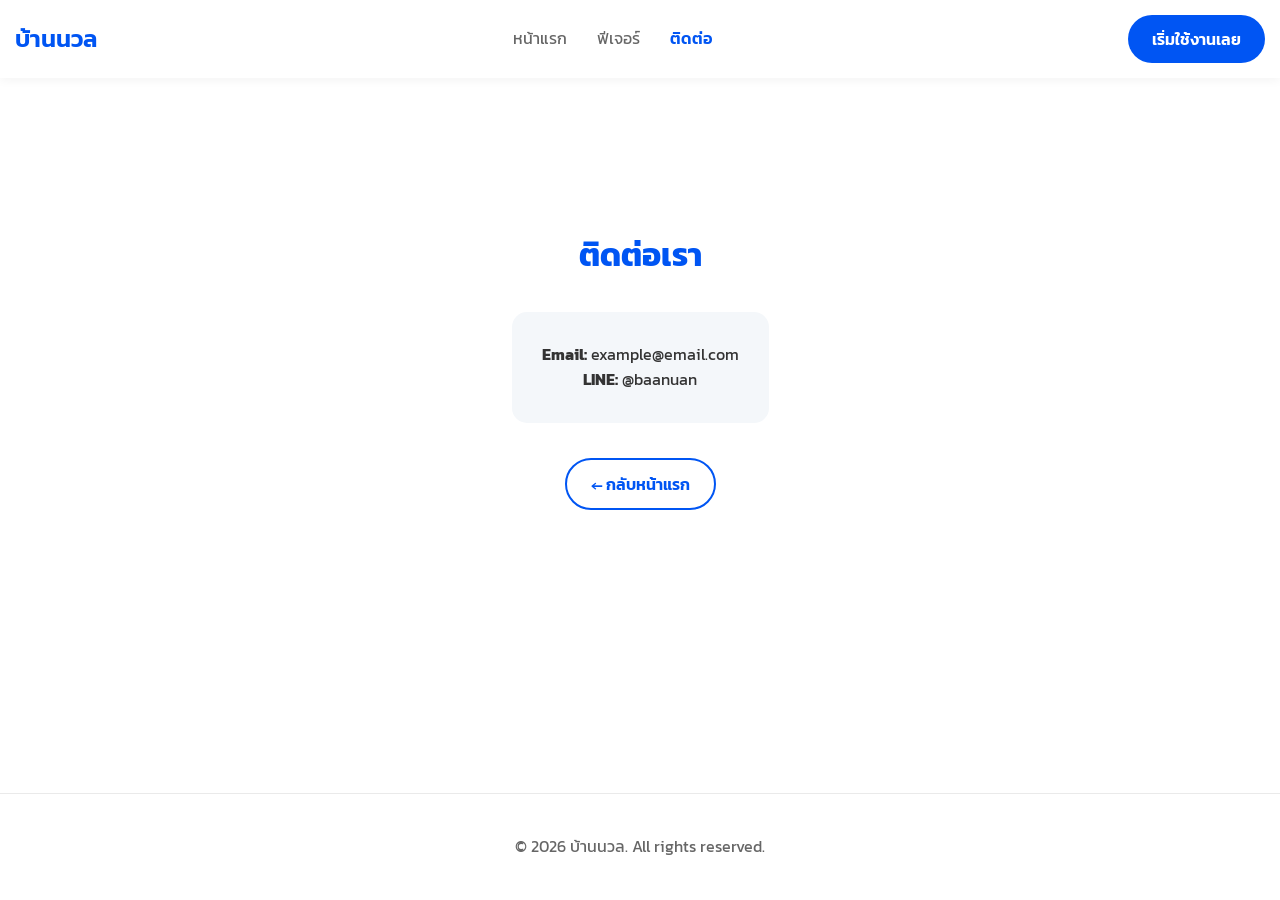
==== contact.html @ 3264e95a "full commit" ====
<!DOCTYPE html>
<html lang="th">
<head>
  <meta charset="UTF-8">
  <meta name="viewport" content="width=device-width, initial-scale=1.0">
  <title>ติดต่อ - บ้านนวล</title>
  <link href="https://fonts.googleapis.com/css2?family=Kanit:wght@300;400;600&display=swap" rel="stylesheet">
  <link rel="stylesheet" href="style.css">
</head>
<body>

<nav class="navbar">
  <div class="logo">บ้านนวล</div>

  <div class="hamburger" onclick="toggleMenu()">
    ☰
  </div>

  <ul class="menu" id="menu">
    <li><a href="index.html">หน้าแรก</a></li>
    <li><a href="features.html">ฟีเจอร์</a></li>
    <li><a href="contact.html" class="active">ติดต่อ</a></li>
  </ul>

  <button class="btn start-btn-nav">เริ่มใช้งานเลย</button>
</nav>

<div class="container">
  <div class="page text-center">
    <h1 class="head-text">ติดต่อเรา</h1>
    <div class="box-text">
      <p><strong>Email:</strong> example@email.com</p>
      <p><strong>LINE:</strong> @baanuan</p>
    </div>
    <button class="btn btn-outline" onclick="window.location.href='index.html'">← กลับหน้าแรก</button>
  </div>
</div>

<footer class="footer footer-bottom">
  <p>© 2026 บ้านนวล. All rights reserved.</p>
</footer>

<script src="script.js"></script>
</body>
</html>
---- style.css ----
/* ตัวแปรสีธีม น้ำเงิน-ขาว */
:root {
  --primary-blue: #0055f3;
  --hover-blue: #003db3;
  --bg-white: #ffffff;
  --bg-light: #f4f7fa;
  --bg-lightblue: #eef5f5;
  --text-main: #333333;
  --text-gray: #666666;
}

* {
  margin: 0;
  padding: 0;
  box-sizing: border-box;
  font-family: 'Kanit', sans-serif;
}

body {
  background: var(--bg-white);
  color: var(--text-main);
  line-height: 1.6;
}

a {
  text-decoration: none;
  color: inherit;
}

/* Navbar */
.navbar {
  display: flex;
  justify-content: space-between;
  align-items: center;
  padding: 15px 50px;
  background: var(--bg-white);
  box-shadow: 0 2px 10px rgba(0,0,0,0.05);
  position: relative;
  z-index: 10;
  position: fixed;
  top: 0;
  width: 100%;
  color: white;
  padding: 15px;
}

.logo {
  color: var(--primary-blue);
  font-weight: 600;
  font-size: 24px;
}

.menu {
  display: flex;
  list-style: none;
  gap: 30px;
}

.menu li a {
  cursor: pointer;
  transition: 0.3s;
  font-weight: 400;
  color: var(--text-gray);
}

.menu li a:hover,
.menu li a.active {
  color: var(--primary-blue);
  font-weight: 600;
}

.hamburger {
  display: none;
  font-size: 28px;
  color: var(--primary-blue);
  cursor: pointer;
  user-select: none;
}

/* ปุ่มทั่วไป */
.btn {
  background: var(--primary-blue);
  color: var(--bg-white);
  border: none;
  padding: 12px 24px;
  border-radius: 30px;
  cursor: pointer;
  font-size: 16px;
  font-weight: 600;
  transition: all 0.3s ease;
}

.btn:hover {
  background: var(--hover-blue);
  transform: translateY(-2px);
  box-shadow: 0 4px 12px rgba(0, 85, 243, 0.3);
}

.btn-outline {
  background: transparent;
  color: var(--primary-blue);
  border: 2px solid var(--primary-blue);
  margin-top: 15px;
}

.btn-outline:hover {
  background: var(--primary-blue);
  color: var(--bg-white);
}

/* การจัดกึ่งกลาง Container */
.container {
  max-width: 1000px;
  margin: 0 auto;
  padding: 40px 20px;
  margin-top: 60px;
}

.text-center {
  text-align: center;
}

.mt-40 {
  margin-top: 40px;
}

/* Hero Section */
.hero {
  text-align: center;
  padding: 20px 0;
}

.hero h1 {
  font-size: 56px;
  color: var(--primary-blue);
  line-height: 1.2;
}

.subtitle {
  color: var(--text-gray);
  letter-spacing: 2px;
  margin-bottom: 20px;
  font-size: 14px;
}

.desc {
  max-width: 600px;
  margin: 0 auto 30px auto;
  color: var(--text-gray);
  font-size: 18px;
}

.image img {
  margin-top: 40px;
  width: 250px;
  animation: float 4s ease-in-out infinite;
}

@keyframes float {
  0% { transform: translateY(0); }
  50% { transform: translateY(-15px); }
  100% { transform: translateY(0); }
}

/* กล่องเนื้อหา */
.head-text {
  color: var(--primary-blue);
  margin-bottom: 10px;
}

.box-text {
  background: var(--bg-light);
  padding: 30px;
  border-radius: 15px;
  margin: 20px auto;
  text-align: center;
  max-width: 700px;
  transition: 0.3s;
}

.box-text:hover {
  box-shadow: 0 5px 15px rgba(0,0,0,0.05);
}

/* Grid สำหรับ Features (แทนที่ Bootstrap) */
.features-grid {
  display: grid;
  grid-template-columns: repeat(auto-fit, minmax(280px, 1fr));
  gap: 20px;
  margin-top: 40px;
}

.feature-item {
  background: var(--bg-lightblue);
  padding: 30px 20px;
  border-radius: 15px;
  text-align: center;
  border: 2px solid #3366FF;
}

/* Near Footer */
.near-footer {
  text-align: center;
  margin-top: 60px;
  padding: 40px 20px;
  background: var(--bg-light);
  border-radius: 20px;
}

.action-box {
  margin-top: 20px;
}

.or {
  margin: 15px 0;
  color: var(--text-gray);
}

/* Footer */
.footer {
  background: var(--bg-white);
  border-top: 1px solid #eaeaea;
  padding: 40px 20px;
  text-align: center;
  color: var(--text-gray);
  margin-top: 40px;
}

.footer-links {
  display: flex;
  justify-content: center;
  gap: 20px;
  margin-bottom: 20px;
}

.footer-links a:hover {
  color: var(--primary-blue);
}

.footer-bottom {
  position: absolute;
  bottom: 0;
  width: 100%;
}

.page {
  min-height: 60vh;
  display: flex;
  flex-direction: column;
  justify-content: center;
  align-items: center;
}

/* Responsive มือถือ */
@media (max-width: 768px) {
  .navbar {
    padding: 15px 20px;
  }

  .hamburger {
    display: block;
  }

  .start-btn-nav {
    display: none; /* ซ่อนปุ่มด้านบนบนมือถือเพื่อประหยัดพื้นที่ */
  }

  .menu {
    display: none; /* ซ่อนเมนูก่อน */
    flex-direction: column;
    position: absolute;
    top: 60px;
    left: 0;
    width: 100%;
    background: var(--bg-white);
    padding: 20px 0;
    box-shadow: 0 4px 6px rgba(0,0,0,0.05);
    text-align: center;
  }

  /* แสดงเมนูเมื่อกด Hamburger */
  .menu.active {
    display: flex;
  }

  .hero h1 {
    font-size: 40px;
  }

  .features-grid {
    grid-template-columns: 1fr;
  }

  .footer-links {
    flex-direction: column;
    gap: 10px;
  }
}

.intro{
  margin-top: 30px;
}

.col{
  margin: 20px;
}

.row{
  margin: 40px;
}
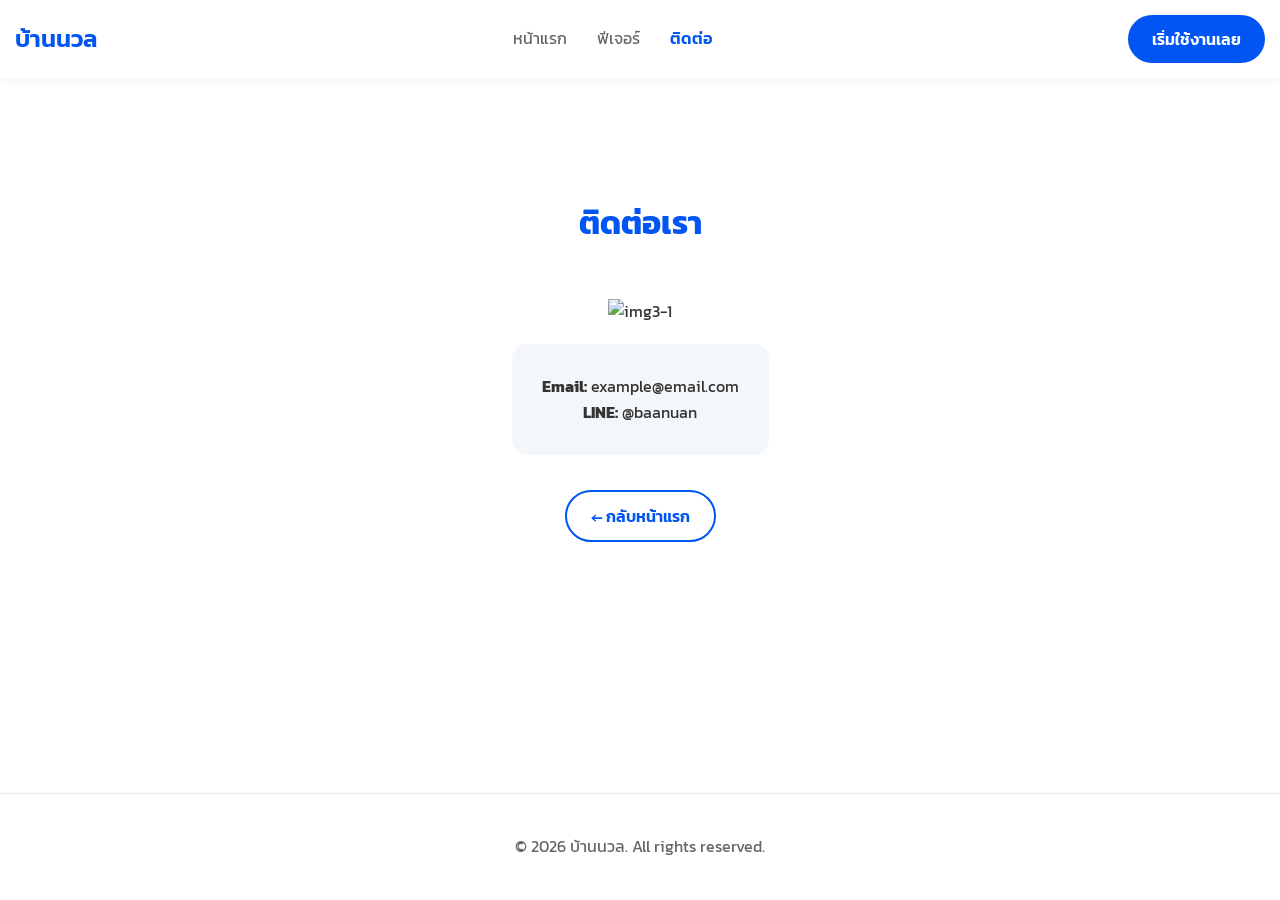
==== commit 64cc4937: "add image" ====
--- a/contact.html
+++ b/contact.html
@@ -22,12 +22,15 @@
     <li><a href="contact.html" class="active">ติดต่อ</a></li>
   </ul>
 
-  <button class="btn start-btn-nav">เริ่มใช้งานเลย</button>
+  <button class="btn start-btn-nav"><a href="#">เริ่มใช้งานเลย</a></button>    <!--เหลือทำให้กดแล้วไปที่ไลน์-->
 </nav>
 
 <div class="container">
   <div class="page text-center">
     <h1 class="head-text">ติดต่อเรา</h1>
+    <div class="image text-center">
+      <img src="https://scontent-bkk1-1.xx.fbcdn.net/v/t1.15752-9/663835417_2049805898916948_4681886192541233544_n.png?_nc_cat=109&ccb=1-7&_nc_sid=fc17b8&efg=eyJxZV9ncm91cHMiOlsiaWdkX2Jlc3RfZWZmb3J0X2ltYWdlOmNvbnRyb2wiXX0%3D&_nc_ohc=sCsa-g5zhZwQ7kNvwHejof_&_nc_oc=AdrZQz2N1eS5v5R7YW4V5JBpGgTFNxu2Y7K60Ki7SEqjsK5ZR_3joXb_qi-c9zpIyDkwMUp5NboJzzhLeRzA8rJ7&_nc_zt=23&_nc_ht=scontent-bkk1-1.xx&_nc_ss=7a2a8&oh=03_Q7cD5AHSyEXAxcRS2ZEbCy1pqF4OExDT5H3yHeLG9jQF14i9Ug&oe=69FFDA39" alt="img3-1">
+    </div>
     <div class="box-text">
       <p><strong>Email:</strong> example@email.com</p>
       <p><strong>LINE:</strong> @baanuan</p>
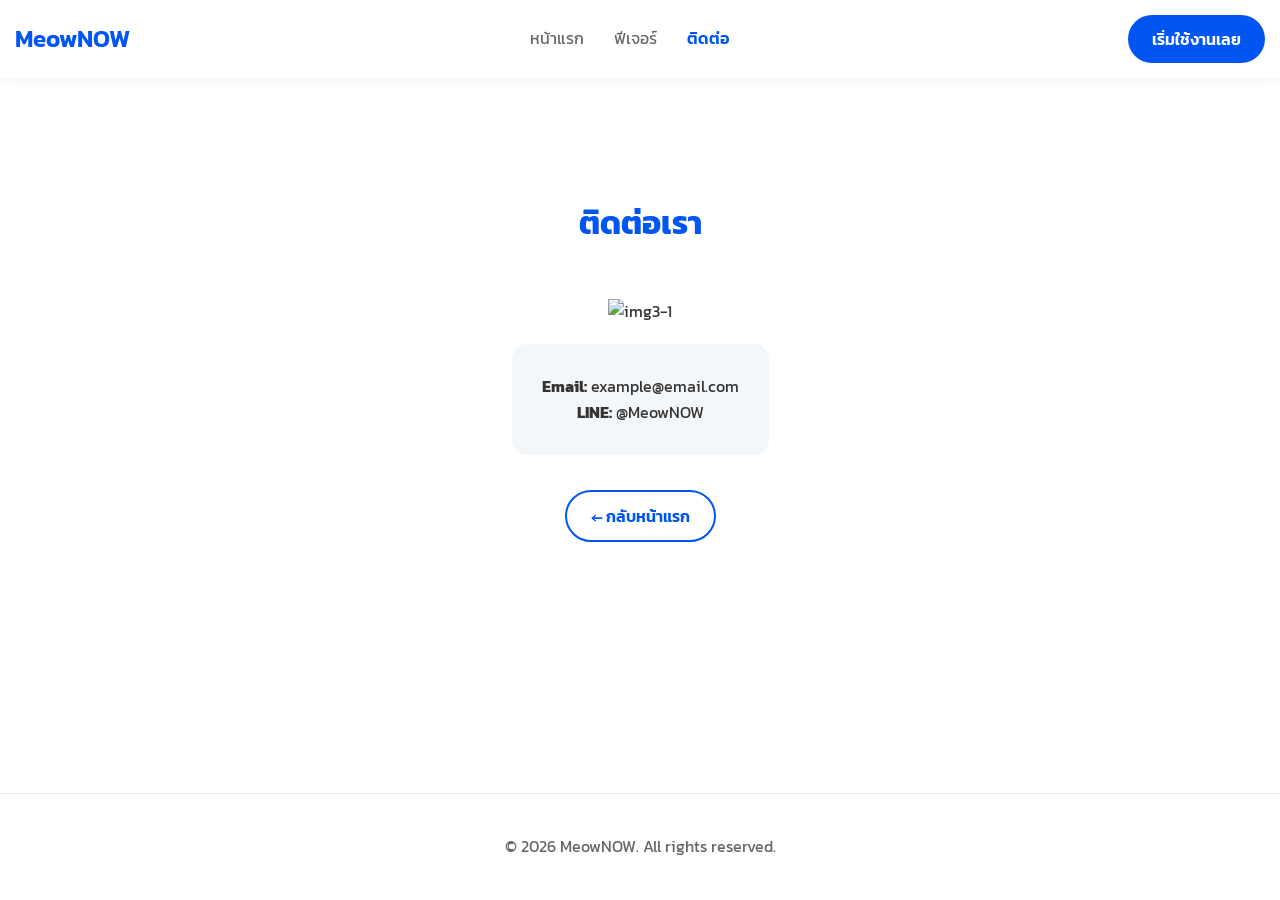
==== commit a235d032: "change name" ====
--- a/contact.html
+++ b/contact.html
@@ -3,14 +3,14 @@
 <head>
   <meta charset="UTF-8">
   <meta name="viewport" content="width=device-width, initial-scale=1.0">
-  <title>ติดต่อ - บ้านนวล</title>
+  <title>ติดต่อ - MeowNOW</title>
   <link href="https://fonts.googleapis.com/css2?family=Kanit:wght@300;400;600&display=swap" rel="stylesheet">
   <link rel="stylesheet" href="style.css">
 </head>
 <body>
 
 <nav class="navbar">
-  <div class="logo">บ้านนวล</div>
+  <div class="logo">MeowNOW</div>
 
   <div class="hamburger" onclick="toggleMenu()">
     ☰
@@ -33,14 +33,14 @@
     </div>
     <div class="box-text">
       <p><strong>Email:</strong> example@email.com</p>
-      <p><strong>LINE:</strong> @baanuan</p>
+      <p><strong>LINE:</strong> @MeowNOW</p>
     </div>
     <button class="btn btn-outline" onclick="window.location.href='index.html'">← กลับหน้าแรก</button>
   </div>
 </div>
 
 <footer class="footer footer-bottom">
-  <p>© 2026 บ้านนวล. All rights reserved.</p>
+  <p>© 2026 MeowNOW. All rights reserved.</p>
 </footer>
 
 <script src="script.js"></script>
